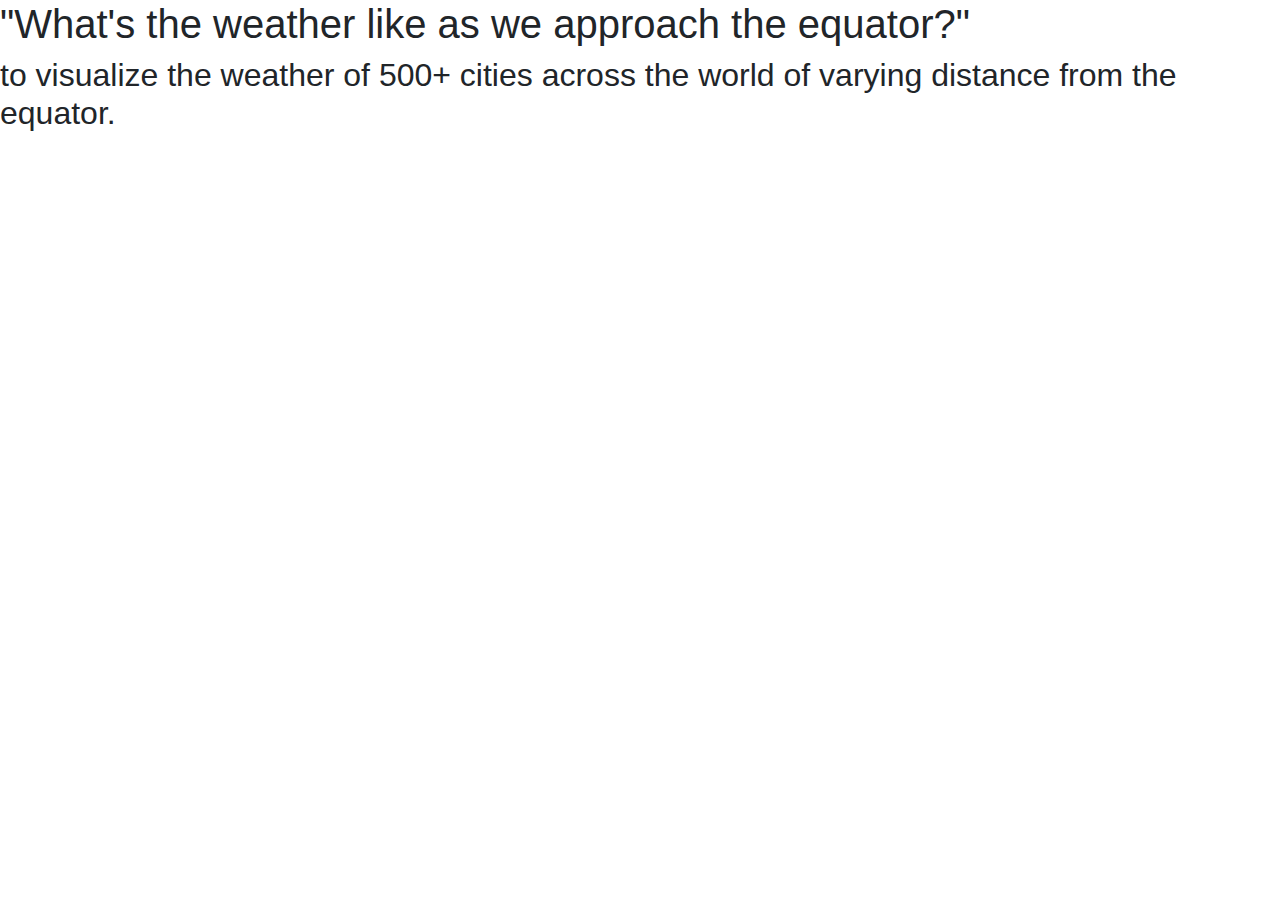
==== page1.html @ bebd4ae5 "Initial commit" ====
<!DOCTYPE html>
<html lang=en>
<head>
    <meta charset="UTF-8">
    <title>Hekwang's Page</title>
    <link rel="stylesheet" href="https://stackpath.bootstrapcdn.com/bootstrap/4.3.1/css/bootstrap.min.css" integrity="sha384-ggOyR0iXCbMQv3Xipma34MD+dH/1fQ784/j6cY/iJTQUOhcWr7x9JvoRxT2MZw1T" crossorigin="anonymous">
    <script src="https://code.jquery.com/jquery-3.3.1.slim.min.js" integrity="sha384-q8i/X+965DzO0rT7abK41JStQIAqVgRVzpbzo5smXKp4YfRvH+8abtTE1Pi6jizo" crossorigin="anonymous"></script>
    <script src="https://cdnjs.cloudflare.com/ajax/libs/popper.js/1.14.7/umd/popper.min.js" integrity="sha384-UO2eT0CpHqdSJQ6hJty5KVphtPhzWj9WO1clHTMGa3JDZwrnQq4sF86dIHNDz0W1" crossorigin="anonymous"></script>
    <script src="https://stackpath.bootstrapcdn.com/bootstrap/4.3.1/js/bootstrap.min.js" integrity="sha384-JjSmVgyd0p3pXB1rRibZUAYoIIy6OrQ6VrjIEaFf/nJGzIxFDsf4x0xIM+B07jRM" crossorigin="anonymous"></script>
   
    <link rel="stylesheet" href="style.css">
</head>

<body>

<h1>"What's the weather like as we approach the equator?"
</h1>

<h2>
to visualize the weather of 500+ cities across the world of varying distance from the equator.
</h2>


</body>



</html>
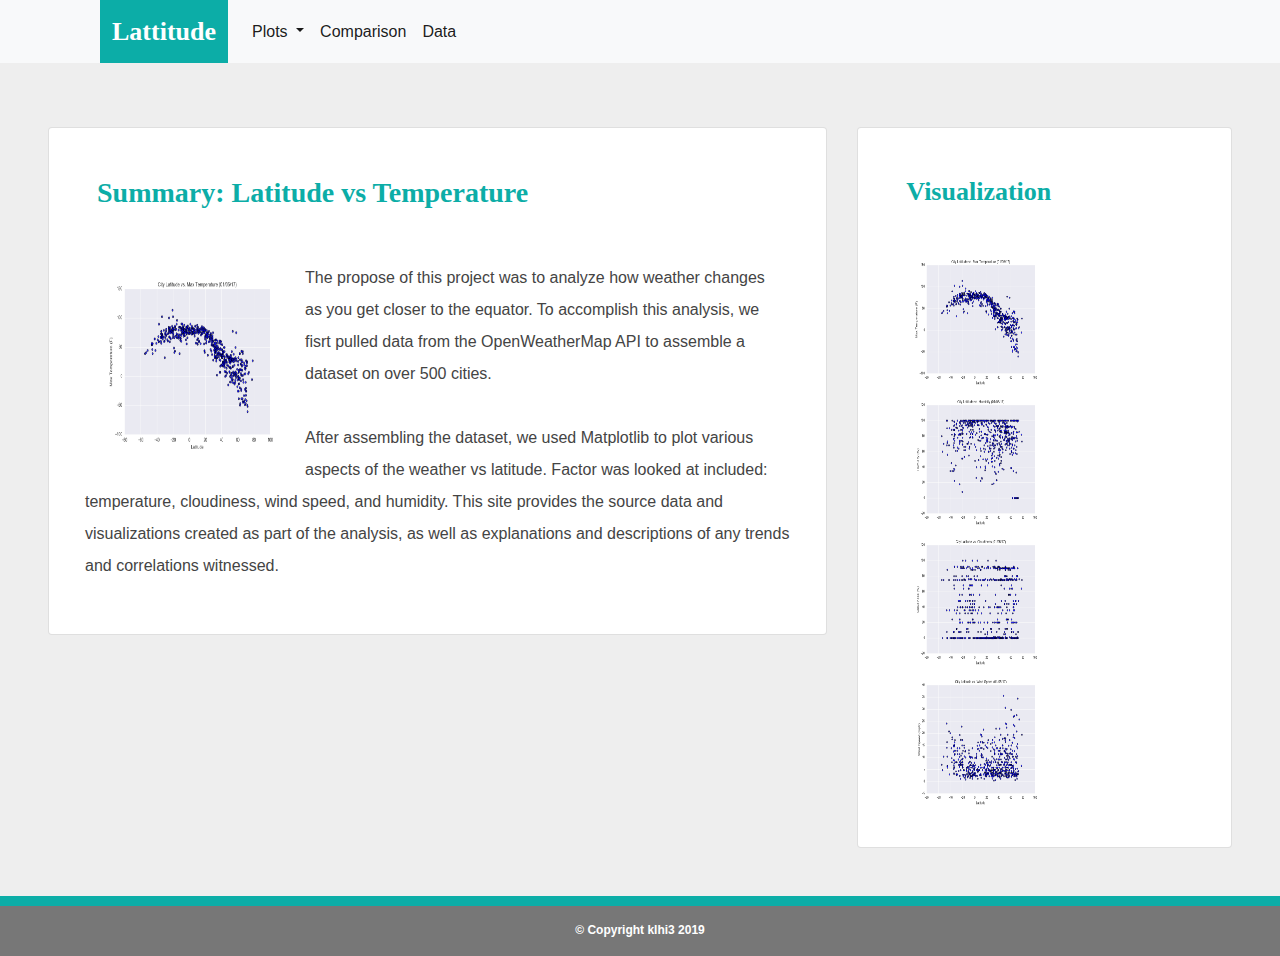
==== commit afaa30ac: "Initial commit" ====
--- a/page1.html
+++ b/page1.html
@@ -9,20 +9,101 @@
     <script src="https://stackpath.bootstrapcdn.com/bootstrap/4.3.1/js/bootstrap.min.js" integrity="sha384-JjSmVgyd0p3pXB1rRibZUAYoIIy6OrQ6VrjIEaFf/nJGzIxFDsf4x0xIM+B07jRM" crossorigin="anonymous"></script>
    
     <link rel="stylesheet" href="style.css">
-</head>
+  </head> 
+    
+   <body> 
 
-<body>
+      <nav class="navbar navbar-expand-lg navbar-light bg-light pt-0 pb-0"> <!--justify-content-around -->
 
-<h1>"What's the weather like as we approach the equator?"
-</h1>
+          <p><pre>          </pre></p>
+          <a class="navbar-brand h1x text-white" href="#">Lattitude</a>
 
-<h2>
-to visualize the weather of 500+ cities across the world of varying distance from the equator.
-</h2>
-
-
-</body>
+         <button class="navbar-toggler" type="button" data-toggle="collapse" 
+          data-target="#navbarSupportedContent" aria-controls="navbarSupportedContent" 
+          aria-expanded="false" aria-label="Toggle navigation">
+          <span class="navbar-toggler-icon"></span> 
+          </button> 
 
 
 
-</html>+        <div class="collapse navbar-collapse" id="navbarSupportedContent"> 
+
+            <ul class="navbar-nav mr-auto">  
+
+              <li class="nav-item dropdown">
+                <a class="nav-link active dropdown-toggle" href="#" id="navbarDropdown" role="button" data-toggle="dropdown" aria-haspopup="true" aria-expanded="false">
+                  Plots
+                </a>
+                <div class="dropdown-menu" aria-labelledby="navbarDropdown">
+                  <a class="dropdown-item"  href="Page1.html">Max Temperature</a>
+                  <a class="dropdown-item"  href="Page2.html">Humidity</a>
+                  <a class="dropdown-item"  href="Page3.html">Cloudiness</a>
+                  <a class="dropdown-item"  href="Page4.html">Wind Speed</a>
+                </div>
+              </li>
+              <li class="nav-item active">
+                  <a class="nav-link" href="Page5.html">Comparison</a> <!--<span class="sr-only">(current)</span>-->
+                </li>
+
+              <li class="nav-item">
+                <a class="nav-link active" href="Page6.html">Data</a> <!-- nav-link disabled  tabindex="-1" aria-disabled="true"-->
+              </li>
+            </ul>
+       </div>
+
+        </nav>
+
+
+<div class="container-fluid px-5 py-5">
+  <div class="page-header" id="banner">
+  <p></p>
+    <div class="row"> <!--  align-items-center justify-content-around -->
+      <div class="col-lg-8 col-md-5 col-sm-6">     
+          <div class="card px-3 pb-3 pt-3">  <!--style="width: 60%;"  18rem; -->
+              <div class="card-body">
+                <h2 class="card-title h2x">Summary: Latitude vs Temperature</h2>
+                <p><pre></pre></p>
+                <a href="Resources/assets/images/Fig1.png">
+                <img src="Resources/assets/images/Fig1.png" class="rounded float-left wh-220 p-3" alt="Latitude vs Temperature"></img></a>
+                <p class="card-text mb-4 p-2">The propose of this project was to analyze how weather changes as you get closer to the equator.
+                  To accomplish this analysis, we fisrt pulled data from the OpenWeatherMap API to assemble a dataset on over 500 cities.</p>
+                <p></p>
+                <p>After assembling the dataset, we used Matplotlib to plot various aspects of the weather vs latitude. 
+                  Factor was looked at included: temperature, cloudiness, wind speed, and humidity. This site provides 
+                  the source data and visualizations created as part of the analysis, as well as explanations and descriptions of 
+                  any trends and correlations witnessed.
+                </p>
+              </div>
+          </div>
+        </div>
+
+        <div class="col-lg-4 col-md-5 col-sm-6">
+          <div class="card  px-3 py-3" >  <!--style="width: 30%"; 18rem; -->
+            <div class="card-body">
+               <h2 class="card-title h3x">Visualization</h2>
+               <p><pre></pre></p>
+                 <div class="container-fluid">
+                    <div class="row justify-content-center">
+                      <div class="col"><a href="Page1.html"><img src="Resources/assets/images/Fig1.png" title="Max Temperature" class="rounded float-left wh-140" alt="Latitude vs Temperature"></img></a></div>
+                      <div class="col"><a href="Page2.html"><img src="Resources/assets/images/Fig2.png" title="Humidity" class="rounded float-left wh-140" alt="Latitude vs Humidity"></img></a></div>
+                      <div class="w-100"></div>
+                      <div class="col"><a href="Page3.html"><img src="Resources/assets/images/Fig3.png" title="Cloudiness" class="rounded float-left wh-140" alt="Latitude vs Cloudiness"></img></a></div>
+                      <div class="col"><a href="Page4.html"><img src="Resources/assets/images/Fig4.png" title="Wind Speed" class="rounded float-left wh-140" alt="Latitude vs Wind Speed"></img></a></div>
+                    </div> 
+                  </div> 
+            </div>
+          </div>
+      </div>
+    </div>
+
+  </div>
+
+
+</div>
+
+  <footer>
+     <p>&copy; Copyright klhi3 2019</p>
+  </footer>
+
+  </body>
+  </html>--- a/style.css
+++ b/style.css
@@ -0,0 +1,227 @@
+/**xs (phones), sm (tablets), md (desktops), and lg (larger desktops)**/
+
+
+body {
+    background: #eee;
+    color: #444;
+    -webkit-font-smoothing: antialiased;
+    font-family: -apple-system,BlinkMacSystemFont,"Segoe UI",Roboto,"Helvetica Neue",Arial,"Noto Sans",sans-serif,"Apple Color Emoji","Segoe UI Emoji","Segoe UI Symbol","Noto Color Emoji";
+    font-weight: 400;
+    height: auto !important;
+  /**  height: 100%;  **/
+    min-height: 100%;
+    text-rendering: optimizeLegibility;
+}
+/**
+margin: 0;
+    font-family: -apple-system,BlinkMacSystemFont,"Segoe UI",Roboto,"Helvetica Neue",Arial,"Noto Sans",sans-serif,"Apple Color Emoji","Segoe UI Emoji","Segoe UI Symbol","Noto Color Emoji";
+    font-size: 1rem;
+    font-weight: 400;
+    line-height: 1.5;
+    color: #212529;
+    text-align: left;
+    background-color: #fff;
+}
+
+**/
+
+header {
+    /** color: white;  **/
+    background-color: white;
+    width: 100%;
+    height: 100px;
+    position: absolute;
+
+    grid-area: header;
+}
+
+
+
+/* Style the footer */
+footer {
+    background-color: #777;  /**rgb(124, 124, 124);**/
+    /** padding: 6px; **/
+    height: 60px;
+    text-align: center;
+    color: white;
+    font-family: Verdana, Geneva, Tahoma, sans-serif;
+    font-size: 12px;
+    font-weight: bold;
+    bottom: 0;
+    width: 100%;
+    position: inline;
+
+
+    border-top: 10px solid rgb(12,173,167);
+    justify-content: center;
+    padding: 1em;
+
+    grid-area: footer;
+  }
+
+
+H1 {
+    font-family: Georgia, 'Times New Roman', Times, serif;
+    color: rgb(12, 173, 167);
+}
+
+p {
+    line-height: 2;
+}
+
+.navbar{
+  border-bottom-color: #777;
+}
+
+.navbar-nav{
+    width: 100%;
+    text-align: right;
+  }
+
+  
+
+.navbar-brand {
+    color: white;
+}
+
+.h1x{
+    font-family: Georgia, 'Times New Roman', Times, serif;
+    font-size: 26px;
+    font-weight: bold;
+    color: white;
+    background: rgb(12, 173, 167);
+    padding: 12px;
+}
+
+.h2x{
+    font-family: Georgia, 'Times New Roman', Times, serif;
+    font-size: 28px;
+    font-weight: bold;
+    color: rgb(12, 173, 167);
+    padding: 12px;
+}
+
+.h3x{
+    font-family: Georgia, 'Times New Roman', Times, serif;
+    font-size: 26px;
+    font-weight: bold;
+    color: rgb(12, 173, 167);
+    padding: 12px;
+}
+
+.h4x{
+    font-family: Georgia, 'Times New Roman', Times, serif;
+    font-size: 24px;
+    font-weight: bold;
+    color: rgb(12, 173, 167);
+    padding: 12px;
+}
+
+.wh-440{
+    width:440px;
+    height:320px;
+}
+.wh-220{
+    width:220px;
+    height:220px;
+}
+.wh-140{
+    width:140px;
+    height:140px;
+}
+
+
+.nav-link:hover{
+ background-color:  #eee;
+}
+
+
+
+
+
+/**Header**/
+
+.sidebar {
+    grid-area: sidebar;
+}
+
+.content {
+    grid-area: content;
+    position: relative;
+}
+
+
+
+
+.wrapper {
+    display: grid;
+    grid-gap: 10px;
+    /**grid-template-columns: 200px 200px 200px;**/
+    grid-template-areas:
+    "header  header  header"
+    "content content content"
+    "footer  footer  footer";
+    background-color: #fff;
+    color: #444;
+}
+
+.box {
+    background-color: #444;
+    color: rgb(41, 40, 40);
+    border-radius: 5px;
+    padding: 50px;
+    font-size: 150%;
+
+    /**
+        min-height: 50px;
+        padding: 5px;
+        margin: 5px;
+        font-weight: 800;
+        color: #fff;
+    **/
+
+}
+
+.white {
+    background: white;
+}
+
+.grey {
+    background: rgb(237,237,237) 
+}
+
+.verde {
+    background: rgb(12, 173, 167);
+}
+
+.header {
+    background-color: white;
+    color: rgb(12, 173, 167);
+}
+
+
+.topleft {
+    position: absolute;
+    top: 0;
+    left: 0;
+}
+
+.topright {
+    position: absolute;
+    top: 0;
+    right: 0;
+}
+
+.bottomleft {
+    position: absolute;
+    bottom: 0;
+    left: 0;
+}
+
+.bottomright {
+    position: absolute;
+    bottom: 0;
+    right: 0;
+}
+
+
